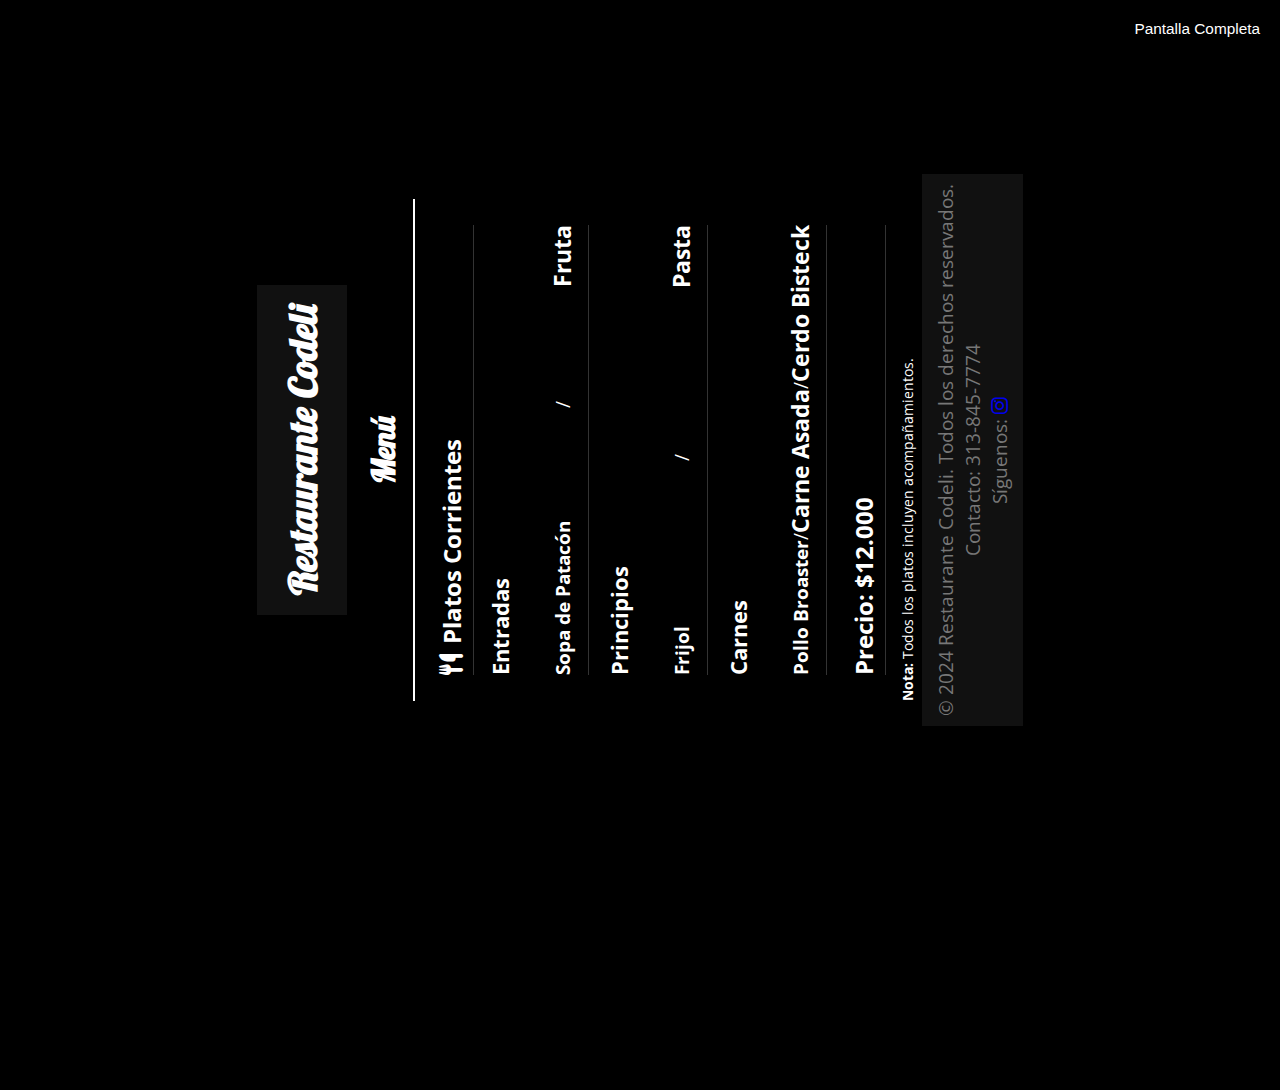
==== index.html @ 5ea4a798 "Update index.html" ====
<!DOCTYPE html>
<html lang="es">
<head>
    <meta charset="UTF-8">
    <meta name="viewport" content="width=device-width, initial-scale=1.0">
    <title>Codeli - Menú</title>
    <link rel="stylesheet" href="styles.css">
    <link rel="stylesheet" href="https://cdnjs.cloudflare.com/ajax/libs/font-awesome/6.0.0-beta3/css/all.min.css">
    <link href="https://fonts.googleapis.com/css2?family=Lobster&family=Open+Sans:wght@400;700&display=swap" rel="stylesheet">
    <style>
        body, html {
            width: 100vw;
            height: 100vh;
            margin: 0;
            overflow: hidden;
            display: flex;
            justify-content: center;
            align-items: center;
        }

        .rotated-container {
            width: 100vh;
            height: 100vw;
            transform: rotate(-90deg);
            transform-origin: center;
            display: flex;
            justify-content: center;
            align-items: center;
        }
        
        main {
            width: 100%;
            height: 100%;
            display: flex;
            flex-direction: column;
            align-items: center;
            justify-content: center;
            overflow: hidden;
        }
        
        .menu-section {
            display: none;
            width: 100%;
            padding: 0 2vw;
            box-sizing: border-box;
        }

        .menu-section.active {
            display: block;
        }

        h1, h2, h3 {
            margin: 0.5em 0;
        }

        ul {
            padding: 0;
            list-style: none;
            margin: 0;
        }

        li {
            display: flex;
            justify-content: space-between;
            margin: 0.8em 0;
            font-size: 1.5vw;
        }

        .category {
            font-size: 1.7vw;
            font-weight: bold;
            margin-bottom: 1em;
        }

        footer {
            text-align: center;
            font-size: 1.5vw;
        }

        .fullscreen-btn {
            position: absolute;
            top: 10px;
            right: 10px;
            padding: 10px;
            background-color: #000;
            color: white;
            font-size: 1.2vw;
            border: none;
            cursor: pointer;
        }

        .fullscreen-btn:focus {
            outline: none;
        }
    </style>
</head>
<body>
    <button class="fullscreen-btn" onclick="toggleFullscreen()">Pantalla Completa</button>

    <div class="rotated-container">
        <main>
            <header>
                <h1>Restaurante Codeli</h1>
            </header>
            <section class="menu">
                <h2>Menú</h2>
                <div class="menu-section active" id="menu-section-1">
                    <h3><i class="fas fa-utensils"></i> Platos Corrientes</h3>
                    <div class="category">Entradas</div>
                    <ul>
                        <li>
                            <strong>Sopa de Patacón</strong> / <span>Fruta</span>
                        </li>
                    </ul>
                    <div class="category">Principios</div>
                    <ul>
                        <li>
                            <strong>Frijol</strong> / <span>Pasta</span>
                        </li>
                    </ul>
                    <div class="category">Carnes</div>
                    <ul>
                        <li>
                            <strong>Pollo Broaster</strong> / <span>Carne Asada</span> / <span>Cerdo Bisteck</span>
                        </li>
                    </ul>
                    <h3>Precio: $12.000</h3>
                </div>
                
                <div class="menu-section" id="menu-section-2">
                    <h3><i class="fas fa-utensils"></i> Platos Especiales</h3>
                    <ul>
                        <li>Arroz Con Pollo <span>$ 19.000</span></li>
                        <li>Pollo Broaster PP <span>$ 19.000</span></li>
                        <li>Lomo de cerdo BBQ <span>$ 19.000</span></li>
                        <li>Lomo de cerdo asado <span>$ 19.000</span></li>
                        <li>Carne a la Plancha <span>$ 20.000</span></li>
                        <li>Pechuga asada <span>$ 23.000</span></li>
                        <li>Pechuga gratinada <span>$ 25.000</span></li>
                        <li>Pechuga Ranchera <span>$ 26.000</span></li>
                        <li>Costillitas BBQ 350gr <span>$ 27.000</span></li>
                        <li>Churrasquito 300gr <span>$ 27.000</span></li>
                        <li>Sobrebarriga al gusto <span>$ 27.000</span></li>
                        <li>Mojarra frita <span>$ 29.000</span></li>
                        <li>Bagre Dorado <span>$ 29.000</span></li>
                        <li>Trucha dorada <span>$ 28.000</span></li>
                    </ul>
                    <h3><i class="fas fa-hamburger"></i> Otros</h3>
                    <ul>
                        <li>Hamburguesa combo <span>$ 19.500</span></li>
                        <li>Nuggets de pollo x6 <span>$ 12.500</span></li>
                        <li>Milanesa de pollo apanado <span>$ 12.500</span></li>
                    </ul>
                    <h3>Porciones al gusto <span>Bebidas al gusto</span></h3>
                </div>
                <p><strong>Nota:</strong> Todos los platos incluyen acompañamientos.</p>
            </section>
            <footer>
                <p>&copy; 2024 Restaurante Codeli. Todos los derechos reservados.</p>
                <p>Contacto: 313-845-7774 </p>
                <p>Síguenos: 
                    <a href="https://www.instagram.com/restaurantecodeli?igsh=YjRtdDB6bXJwcWdo"><i class="fab fa-instagram"></i></a>
                </p>
            </footer>
        </main>
    </div>

    <script>
        let currentSection = 1;
        setInterval(() => {
            document.getElementById(`menu-section-${currentSection}`).classList.remove('active');
            currentSection = currentSection === 1 ? 2 : 1;
            document.getElementById(`menu-section-${currentSection}`).classList.add('active');
        }, 5000);

        // Función para activar y desactivar pantalla completa
        function toggleFullscreen() {
            if (!document.fullscreenElement) {
                if (document.documentElement.requestFullscreen) {
                    document.documentElement.requestFullscreen();
                } else if (document.documentElement.mozRequestFullScreen) { // Firefox
                    document.documentElement.mozRequestFullScreen();
                } else if (document.documentElement.webkitRequestFullscreen) { // Chrome, Safari, Opera
                    document.documentElement.webkitRequestFullscreen();
                } else if (document.documentElement.msRequestFullscreen) { // IE/Edge
                    document.documentElement.msRequestFullscreen();
                }
            } else {
                if (document.exitFullscreen) {
                    document.exitFullscreen();
                } else if (document.mozCancelFullScreen) { // Firefox
                    document.mozCancelFullScreen();
                } else if (document.webkitExitFullscreen) { // Chrome, Safari, Opera
                    document.webkitExitFullscreen();
                } else if (document.msExitFullscreen) { // IE/Edge
                    document.msExitFullscreen();
                }
            }
        }
    </script>
</body>
</html>
---- styles.css ----
body {
    font-family: 'Open Sans', sans-serif;
    color: #fff;
    background-color: #000;
    margin: 0;
    padding: 0;
}

header {
    background-color: #111;
    padding: 20px;
    text-align: center;
}

header h1 {
    margin: 0;
    font-family: 'Lobster', cursive;
    font-size: 2.5em;
    color: #fff;
}

main {
    padding: 20px;
}

.menu {
    max-width: 800px;
    margin: 0 auto;
}

.menu h2 {
    text-align: center;
    border-bottom: 2px solid #fff;
    padding-bottom: 10px;
    font-family: 'Lobster', cursive;
    font-size: 2em;
}

.menu h3 {
    border-bottom: 1px solid #333;
    padding-bottom: 5px;
    margin-top: 20px;
    font-size: 1.5em;
    display: flex;
    align-items: center;
}

.menu h3 i {
    margin-right: 10px;
}

.menu ul {
    list-style-type: none;
    padding: 0;
}

.menu li {
    border-bottom: 1px solid #333;
    padding: 10px 0;
    display: flex;
    justify-content: space-between;
    align-items: center;
}

.menu h4 {
    margin: 0;
    font-size: 1.2em;
}

.menu p {
    margin: 5px 0;
    font-size: 0.9em;
}

.menu span {
    font-weight: bold;
    font-size: 1.2em;
}

footer {
    background-color: #111;
    color: #777;
    text-align: center;
    padding: 10px;
    font-size: 0.8em;
}

footer p {
    margin: 0;
}
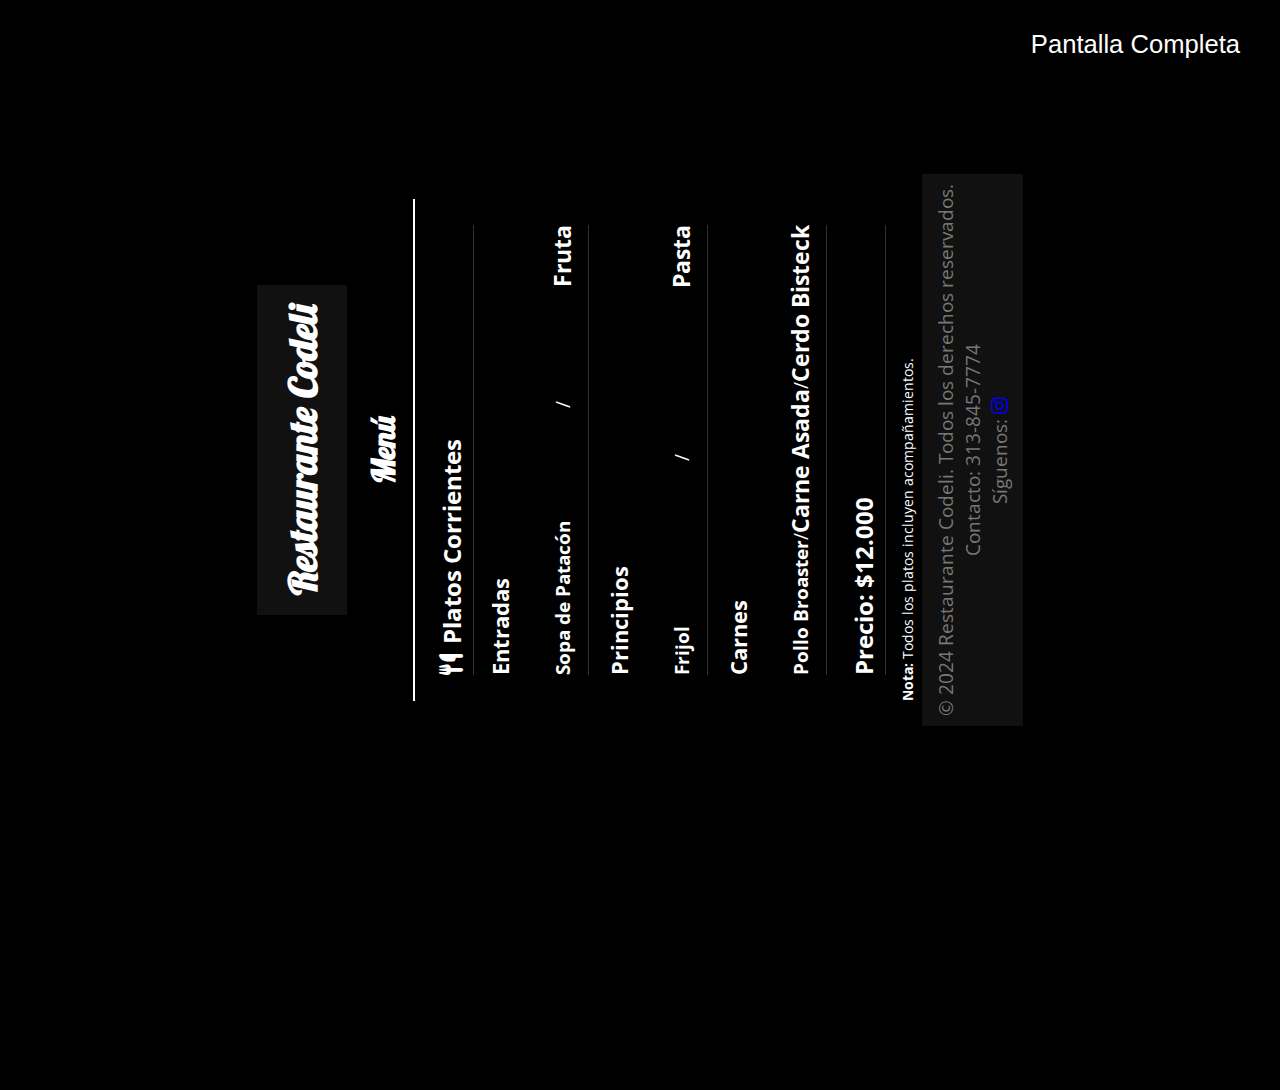
==== commit 551702c4: "Update index.html" ====
--- a/index.html
+++ b/index.html
@@ -81,12 +81,13 @@
             position: absolute;
             top: 10px;
             right: 10px;
-            padding: 10px;
+            padding: 20px 30px;
             background-color: #000;
             color: white;
-            font-size: 1.2vw;
+            font-size: 2vw;
             border: none;
             cursor: pointer;
+            border-radius: 8px;
         }
 
         .fullscreen-btn:focus {
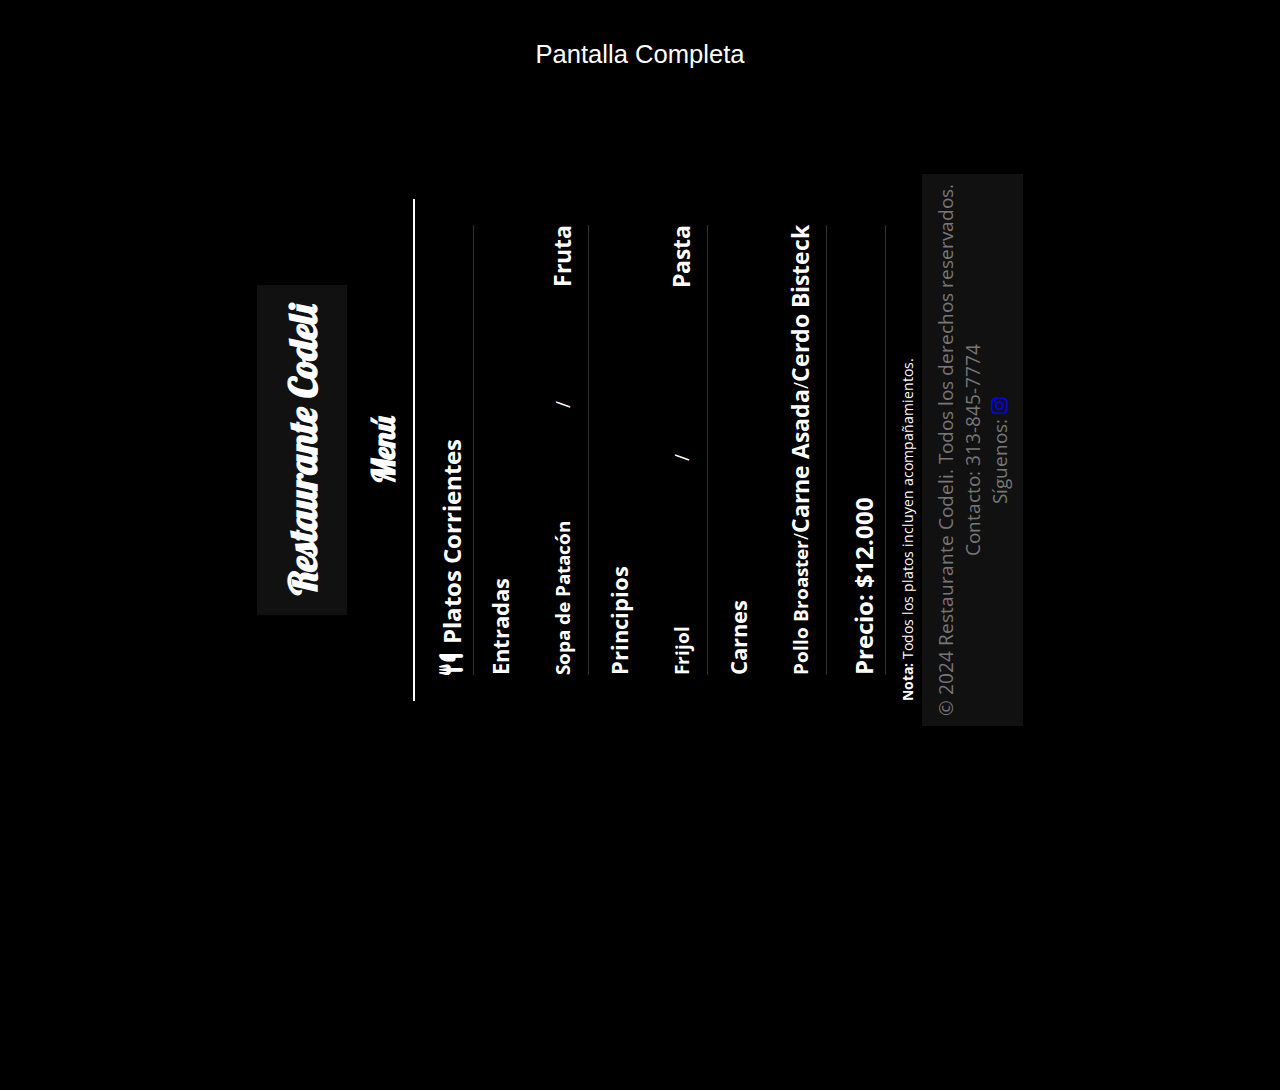
==== commit be1d0283: "Update index.html" ====
--- a/index.html
+++ b/index.html
@@ -79,8 +79,9 @@
 
         .fullscreen-btn {
             position: absolute;
-            top: 10px;
-            right: 10px;
+            top: 20px;
+            left: 50%;
+            transform: translateX(-50%);
             padding: 20px 30px;
             background-color: #000;
             color: white;
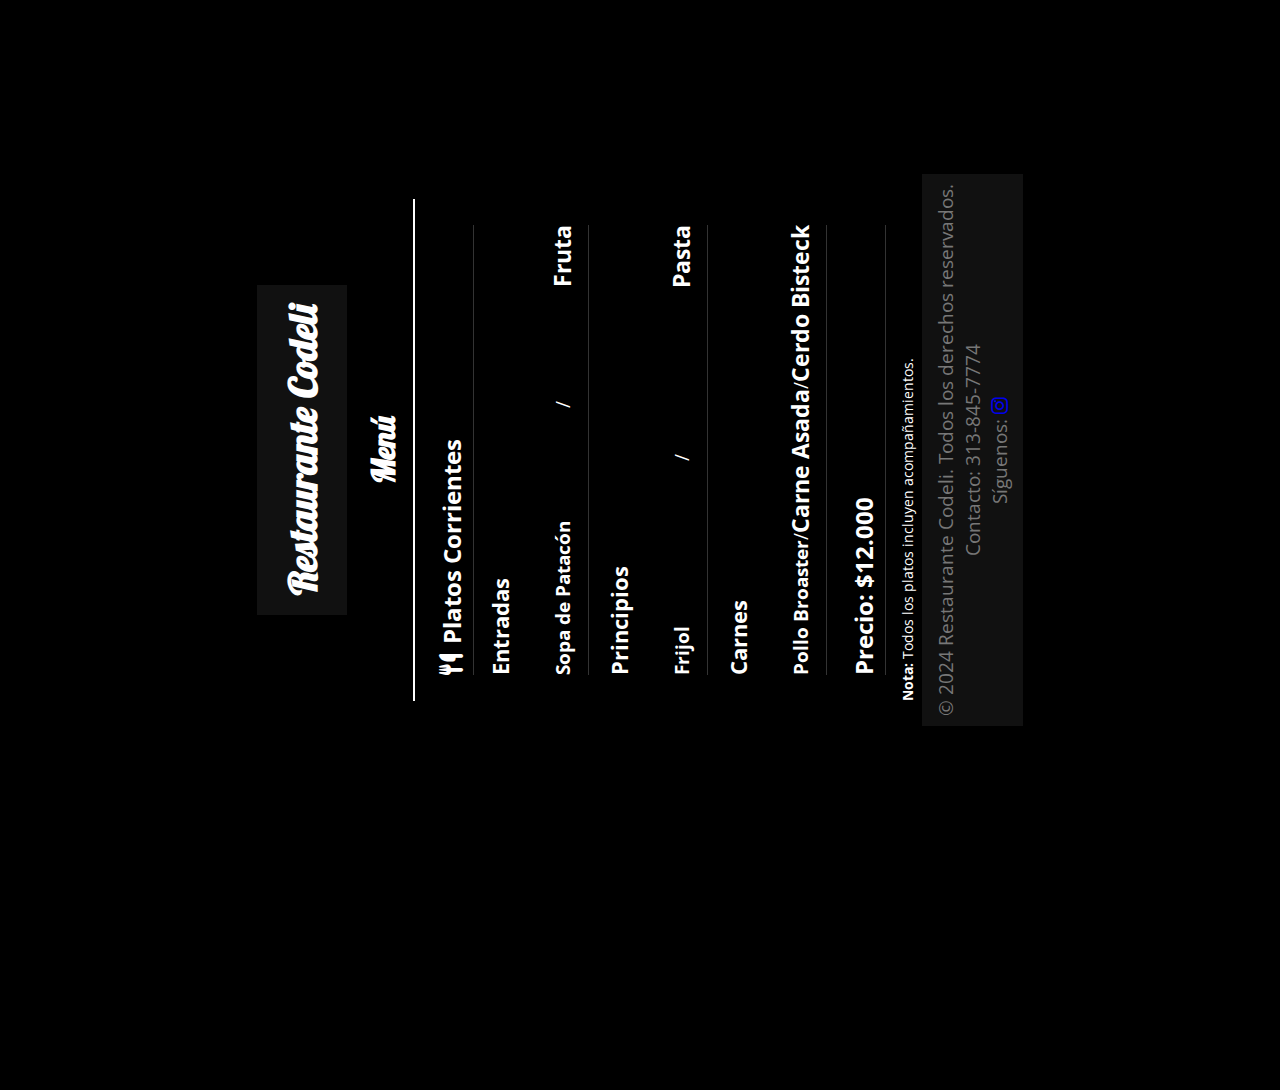
==== commit eafeecda: "Update index.html" ====
--- a/index.html
+++ b/index.html
@@ -76,29 +76,9 @@
             text-align: center;
             font-size: 1.5vw;
         }
-
-        .fullscreen-btn {
-            position: absolute;
-            top: 20px;
-            left: 50%;
-            transform: translateX(-50%);
-            padding: 20px 30px;
-            background-color: #000;
-            color: white;
-            font-size: 2vw;
-            border: none;
-            cursor: pointer;
-            border-radius: 8px;
-        }
-
-        .fullscreen-btn:focus {
-            outline: none;
-        }
     </style>
 </head>
 <body>
-    <button class="fullscreen-btn" onclick="toggleFullscreen()">Pantalla Completa</button>
-
     <div class="rotated-container">
         <main>
             <header>
@@ -175,8 +155,8 @@
             document.getElementById(`menu-section-${currentSection}`).classList.add('active');
         }, 5000);
 
-        // Función para activar y desactivar pantalla completa
-        function toggleFullscreen() {
+        // Activar pantalla completa al cargar la página
+        window.onload = () => {
             if (!document.fullscreenElement) {
                 if (document.documentElement.requestFullscreen) {
                     document.documentElement.requestFullscreen();
@@ -187,18 +167,8 @@
                 } else if (document.documentElement.msRequestFullscreen) { // IE/Edge
                     document.documentElement.msRequestFullscreen();
                 }
-            } else {
-                if (document.exitFullscreen) {
-                    document.exitFullscreen();
-                } else if (document.mozCancelFullScreen) { // Firefox
-                    document.mozCancelFullScreen();
-                } else if (document.webkitExitFullscreen) { // Chrome, Safari, Opera
-                    document.webkitExitFullscreen();
-                } else if (document.msExitFullscreen) { // IE/Edge
-                    document.msExitFullscreen();
-                }
             }
-        }
+        };
     </script>
 </body>
 </html>
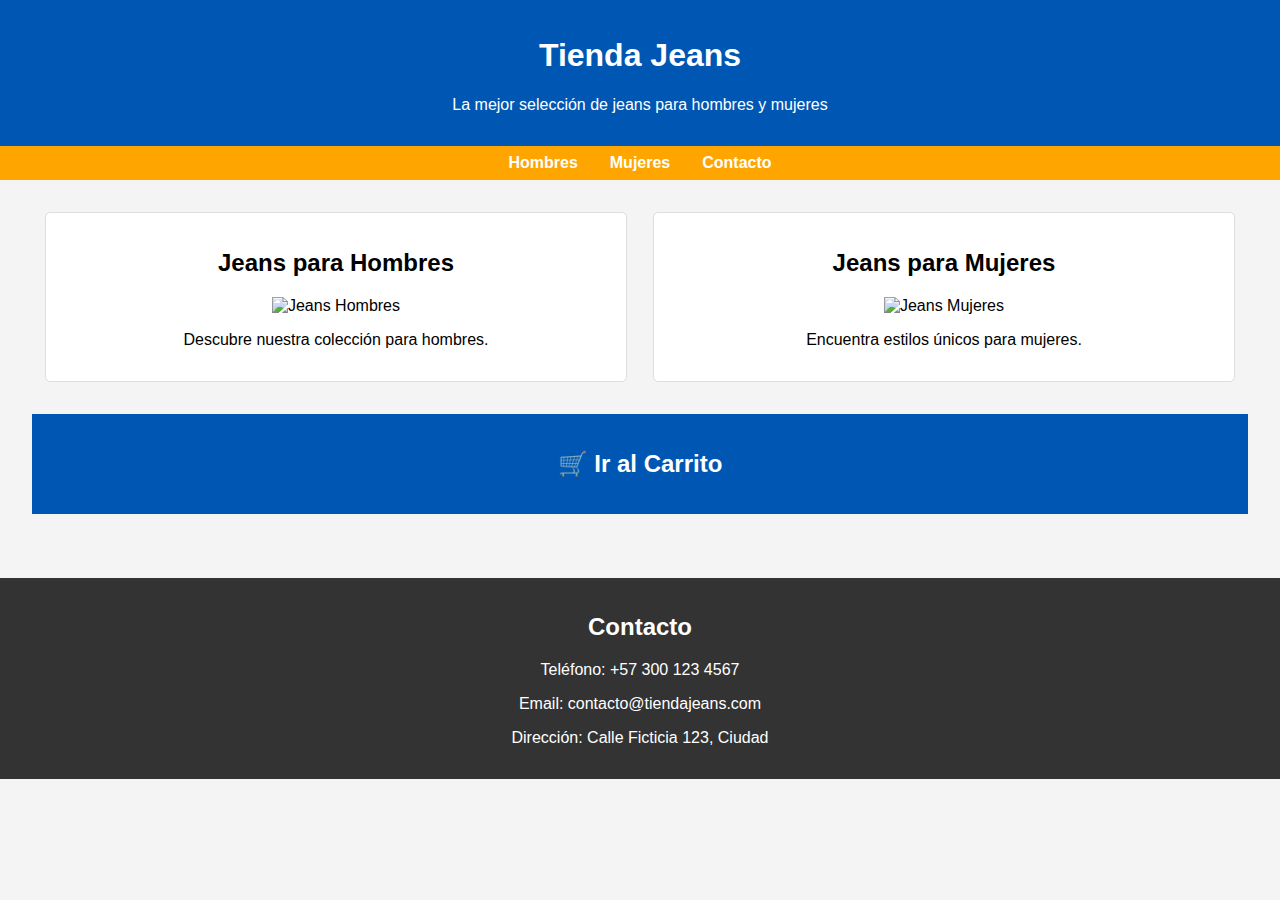
==== commit b7c3396f: "Update index.html" ====
--- a/index.html
+++ b/index.html
@@ -3,172 +3,101 @@
 <head>
     <meta charset="UTF-8">
     <meta name="viewport" content="width=device-width, initial-scale=1.0">
-    <title>Codeli - Menú</title>
-    <link rel="stylesheet" href="styles.css">
-    <link rel="stylesheet" href="https://cdnjs.cloudflare.com/ajax/libs/font-awesome/6.0.0-beta3/css/all.min.css">
-    <link href="https://fonts.googleapis.com/css2?family=Lobster&family=Open+Sans:wght@400;700&display=swap" rel="stylesheet">
+    <title>Tienda Jeans</title>
     <style>
-        body, html {
-            width: 100vw;
-            height: 100vh;
+        body {
+            font-family: Arial, sans-serif;
             margin: 0;
-            overflow: hidden;
+            padding: 0;
+            background-color: #f4f4f4;
+        }
+        header {
+            background-color: #0056b3;
+            color: white;
+            padding: 1em 0;
+            text-align: center;
+        }
+        nav {
             display: flex;
             justify-content: center;
-            align-items: center;
+            background-color: #ffa500;
+            padding: 0.5em 0;
         }
-
-        .rotated-container {
-            width: 100vh;
-            height: 100vw;
-            transform: rotate(-90deg);
-            transform-origin: center;
+        nav a {
+            color: white;
+            text-decoration: none;
+            margin: 0 1em;
+            font-weight: bold;
+        }
+        .container {
+            padding: 2em;
+        }
+        .categories {
             display: flex;
-            justify-content: center;
-            align-items: center;
+            justify-content: space-around;
+            margin-bottom: 2em;
         }
-        
-        main {
+        .category {
+            text-align: center;
+            padding: 1em;
+            background-color: white;
+            border: 1px solid #ddd;
+            border-radius: 5px;
+            width: 45%;
+        }
+        .category img {
             width: 100%;
-            height: 100%;
-            display: flex;
-            flex-direction: column;
-            align-items: center;
-            justify-content: center;
-            overflow: hidden;
+            height: auto;
         }
-        
-        .menu-section {
-            display: none;
-            width: 100%;
-            padding: 0 2vw;
-            box-sizing: border-box;
+        .cart {
+            margin-top: 2em;
+            text-align: center;
+            background-color: #0056b3;
+            color: white;
+            padding: 1em;
+            cursor: pointer;
         }
-
-        .menu-section.active {
-            display: block;
-        }
-
-        h1, h2, h3 {
-            margin: 0.5em 0;
-        }
-
-        ul {
-            padding: 0;
-            list-style: none;
-            margin: 0;
-        }
-
-        li {
-            display: flex;
-            justify-content: space-between;
-            margin: 0.8em 0;
-            font-size: 1.5vw;
-        }
-
-        .category {
-            font-size: 1.7vw;
-            font-weight: bold;
-            margin-bottom: 1em;
-        }
-
         footer {
+            background-color: #333;
+            color: white;
             text-align: center;
-            font-size: 1.5vw;
+            padding: 1em 0;
+            margin-top: 2em;
         }
     </style>
 </head>
 <body>
-    <div class="rotated-container">
-        <main>
-            <header>
-                <h1>Restaurante Codeli</h1>
-            </header>
-            <section class="menu">
-                <h2>Menú</h2>
-                <div class="menu-section active" id="menu-section-1">
-                    <h3><i class="fas fa-utensils"></i> Platos Corrientes</h3>
-                    <div class="category">Entradas</div>
-                    <ul>
-                        <li>
-                            <strong>Sopa de Patacón</strong> / <span>Fruta</span>
-                        </li>
-                    </ul>
-                    <div class="category">Principios</div>
-                    <ul>
-                        <li>
-                            <strong>Frijol</strong> / <span>Pasta</span>
-                        </li>
-                    </ul>
-                    <div class="category">Carnes</div>
-                    <ul>
-                        <li>
-                            <strong>Pollo Broaster</strong> / <span>Carne Asada</span> / <span>Cerdo Bisteck</span>
-                        </li>
-                    </ul>
-                    <h3>Precio: $12.000</h3>
-                </div>
-                
-                <div class="menu-section" id="menu-section-2">
-                    <h3><i class="fas fa-utensils"></i> Platos Especiales</h3>
-                    <ul>
-                        <li>Arroz Con Pollo <span>$ 19.000</span></li>
-                        <li>Pollo Broaster PP <span>$ 19.000</span></li>
-                        <li>Lomo de cerdo BBQ <span>$ 19.000</span></li>
-                        <li>Lomo de cerdo asado <span>$ 19.000</span></li>
-                        <li>Carne a la Plancha <span>$ 20.000</span></li>
-                        <li>Pechuga asada <span>$ 23.000</span></li>
-                        <li>Pechuga gratinada <span>$ 25.000</span></li>
-                        <li>Pechuga Ranchera <span>$ 26.000</span></li>
-                        <li>Costillitas BBQ 350gr <span>$ 27.000</span></li>
-                        <li>Churrasquito 300gr <span>$ 27.000</span></li>
-                        <li>Sobrebarriga al gusto <span>$ 27.000</span></li>
-                        <li>Mojarra frita <span>$ 29.000</span></li>
-                        <li>Bagre Dorado <span>$ 29.000</span></li>
-                        <li>Trucha dorada <span>$ 28.000</span></li>
-                    </ul>
-                    <h3><i class="fas fa-hamburger"></i> Otros</h3>
-                    <ul>
-                        <li>Hamburguesa combo <span>$ 19.500</span></li>
-                        <li>Nuggets de pollo x6 <span>$ 12.500</span></li>
-                        <li>Milanesa de pollo apanado <span>$ 12.500</span></li>
-                    </ul>
-                    <h3>Porciones al gusto <span>Bebidas al gusto</span></h3>
-                </div>
-                <p><strong>Nota:</strong> Todos los platos incluyen acompañamientos.</p>
-            </section>
-            <footer>
-                <p>&copy; 2024 Restaurante Codeli. Todos los derechos reservados.</p>
-                <p>Contacto: 313-845-7774 </p>
-                <p>Síguenos: 
-                    <a href="https://www.instagram.com/restaurantecodeli?igsh=YjRtdDB6bXJwcWdo"><i class="fab fa-instagram"></i></a>
-                </p>
-            </footer>
-        </main>
+    <header>
+        <h1>Tienda Jeans</h1>
+        <p>La mejor selección de jeans para hombres y mujeres</p>
+    </header>
+    <nav>
+        <a href="#hombres">Hombres</a>
+        <a href="#mujeres">Mujeres</a>
+        <a href="#contacto">Contacto</a>
+    </nav>
+    <div class="container">
+        <section id="hombres" class="categories">
+            <div class="category">
+                <h2>Jeans para Hombres</h2>
+                <img src="ruta-a-imagen-hombres.jpg" alt="Jeans Hombres">
+                <p>Descubre nuestra colección para hombres.</p>
+            </div>
+            <div class="category">
+                <h2>Jeans para Mujeres</h2>
+                <img src="ruta-a-imagen-mujeres.jpg" alt="Jeans Mujeres">
+                <p>Encuentra estilos únicos para mujeres.</p>
+            </div>
+        </section>
+        <div class="cart">
+            <h2>🛒 Ir al Carrito</h2>
+        </div>
     </div>
-
-    <script>
-        let currentSection = 1;
-        setInterval(() => {
-            document.getElementById(`menu-section-${currentSection}`).classList.remove('active');
-            currentSection = currentSection === 1 ? 2 : 1;
-            document.getElementById(`menu-section-${currentSection}`).classList.add('active');
-        }, 5000);
-
-        // Activar pantalla completa al cargar la página
-        window.onload = () => {
-            if (!document.fullscreenElement) {
-                if (document.documentElement.requestFullscreen) {
-                    document.documentElement.requestFullscreen();
-                } else if (document.documentElement.mozRequestFullScreen) { // Firefox
-                    document.documentElement.mozRequestFullScreen();
-                } else if (document.documentElement.webkitRequestFullscreen) { // Chrome, Safari, Opera
-                    document.documentElement.webkitRequestFullscreen();
-                } else if (document.documentElement.msRequestFullscreen) { // IE/Edge
-                    document.documentElement.msRequestFullscreen();
-                }
-            }
-        };
-    </script>
+    <footer id="contacto">
+        <h2>Contacto</h2>
+        <p>Teléfono: +57 300 123 4567</p>
+        <p>Email: contacto@tiendajeans.com</p>
+        <p>Dirección: Calle Ficticia 123, Ciudad</p>
+    </footer>
 </body>
 </html>
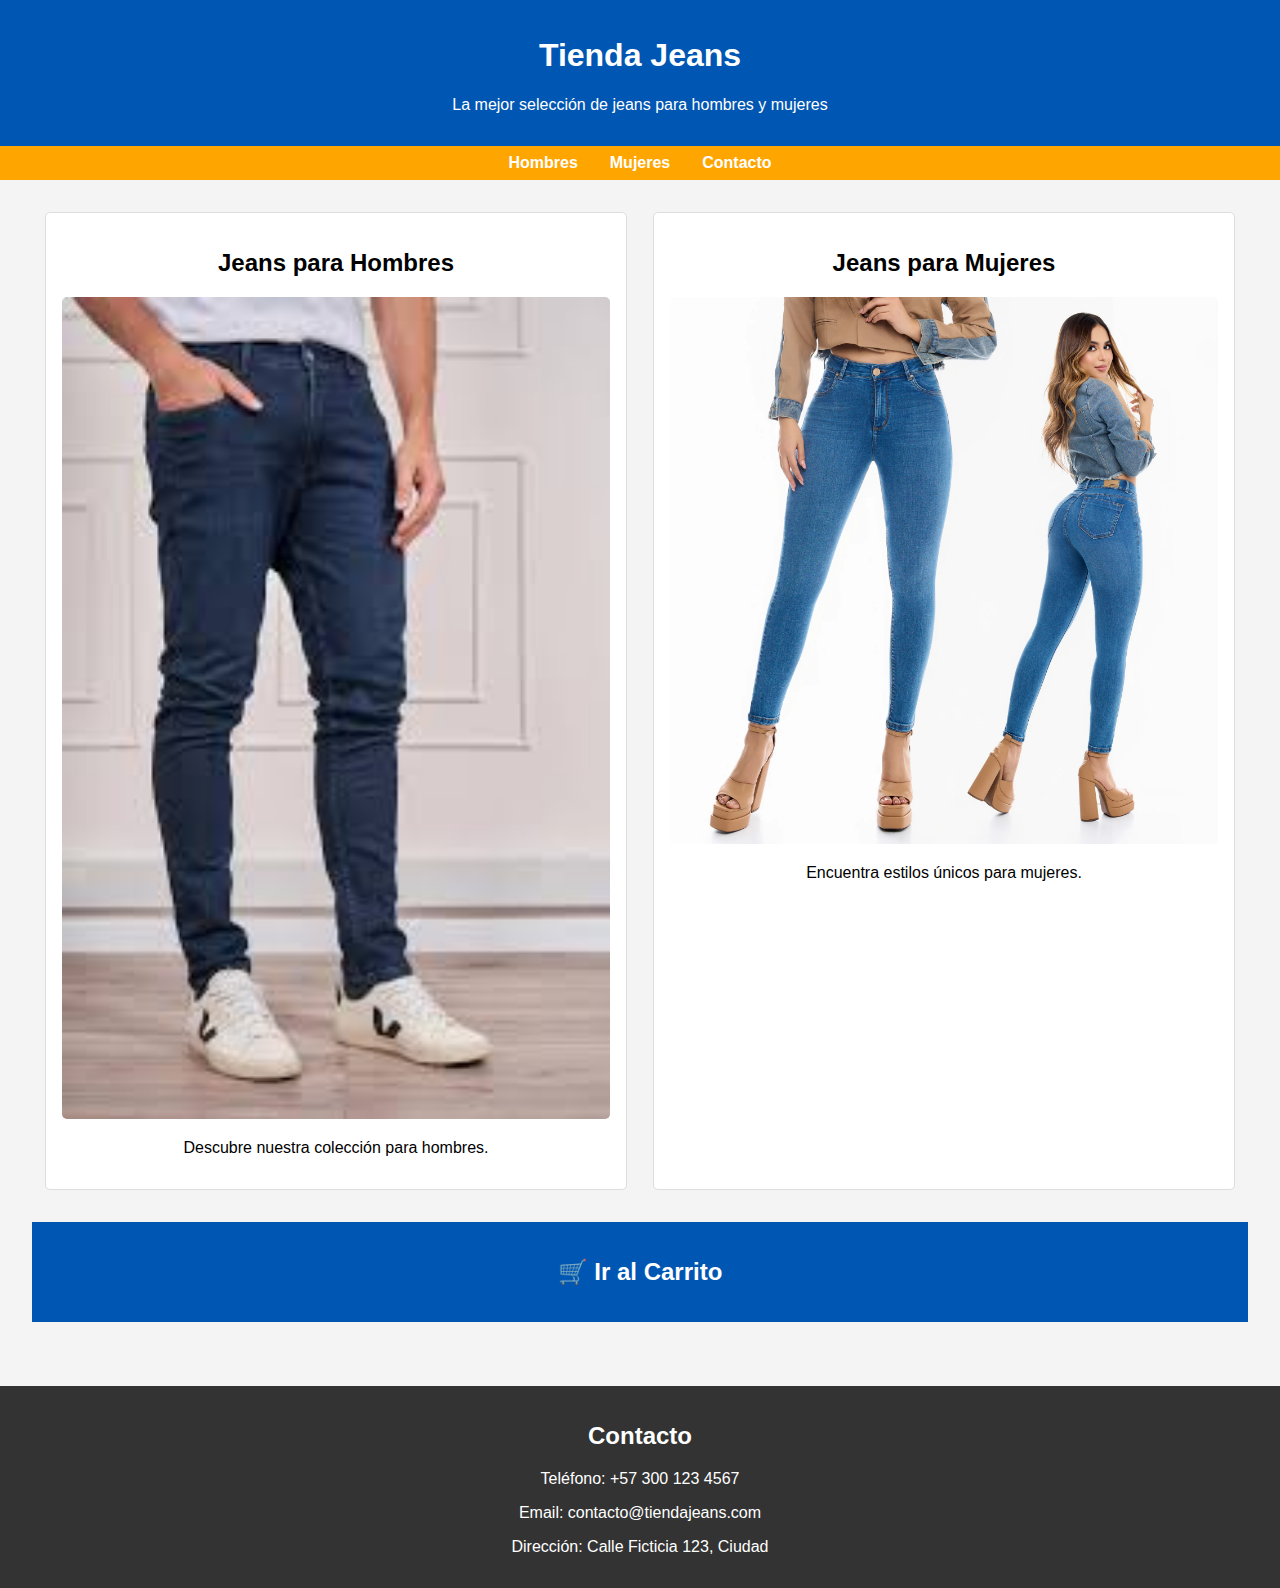
==== commit d93777e1: "Update index.html" ====
--- a/index.html
+++ b/index.html
@@ -48,6 +48,7 @@
         .category img {
             width: 100%;
             height: auto;
+            border-radius: 5px;
         }
         .cart {
             margin-top: 2em;
@@ -80,12 +81,12 @@
         <section id="hombres" class="categories">
             <div class="category">
                 <h2>Jeans para Hombres</h2>
-                <img src="ruta-a-imagen-hombres.jpg" alt="Jeans Hombres">
+                <img src="jeans men.webp" alt="Jeans Hombres">
                 <p>Descubre nuestra colección para hombres.</p>
             </div>
             <div class="category">
                 <h2>Jeans para Mujeres</h2>
-                <img src="ruta-a-imagen-mujeres.jpg" alt="Jeans Mujeres">
+                <img src="jeans women.webp" alt="Jeans Mujeres">
                 <p>Encuentra estilos únicos para mujeres.</p>
             </div>
         </section>
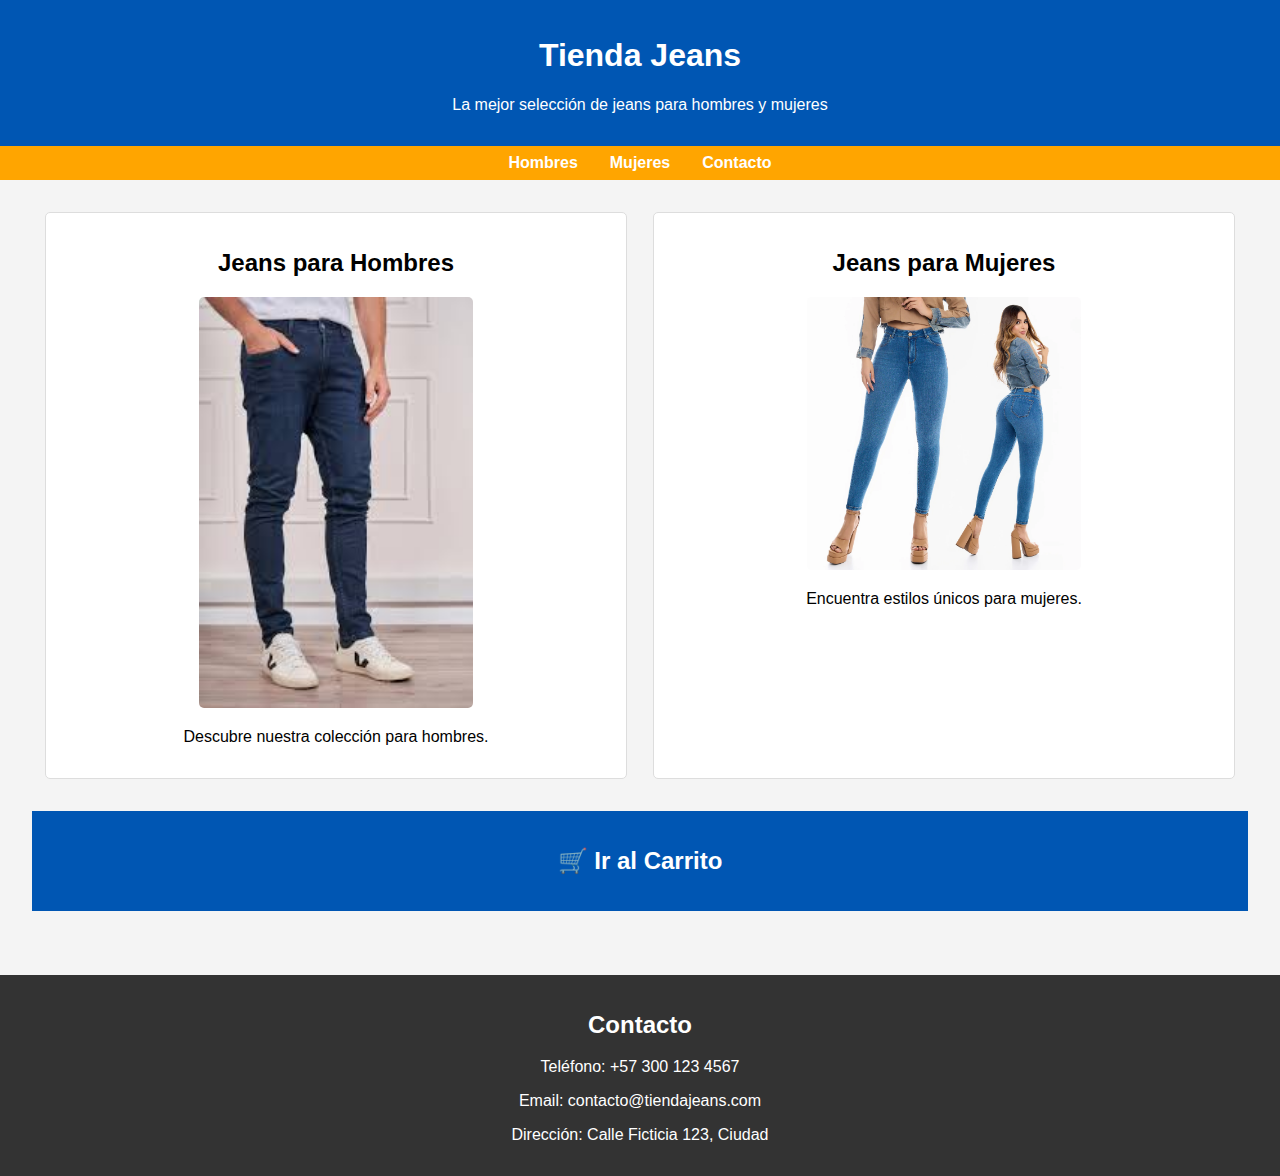
==== commit 87c8b48c: "Update index.html" ====
--- a/index.html
+++ b/index.html
@@ -46,7 +46,7 @@
             width: 45%;
         }
         .category img {
-            width: 100%;
+            width: 50%;
             height: auto;
             border-radius: 5px;
         }
@@ -57,6 +57,10 @@
             color: white;
             padding: 1em;
             cursor: pointer;
+        }
+        .cart a {
+            text-decoration: none;
+            color: white;
         }
         footer {
             background-color: #333;
@@ -91,7 +95,7 @@
             </div>
         </section>
         <div class="cart">
-            <h2>🛒 Ir al Carrito</h2>
+            <h2><a href="cart.html">🛒 Ir al Carrito</a></h2>
         </div>
     </div>
     <footer id="contacto">
